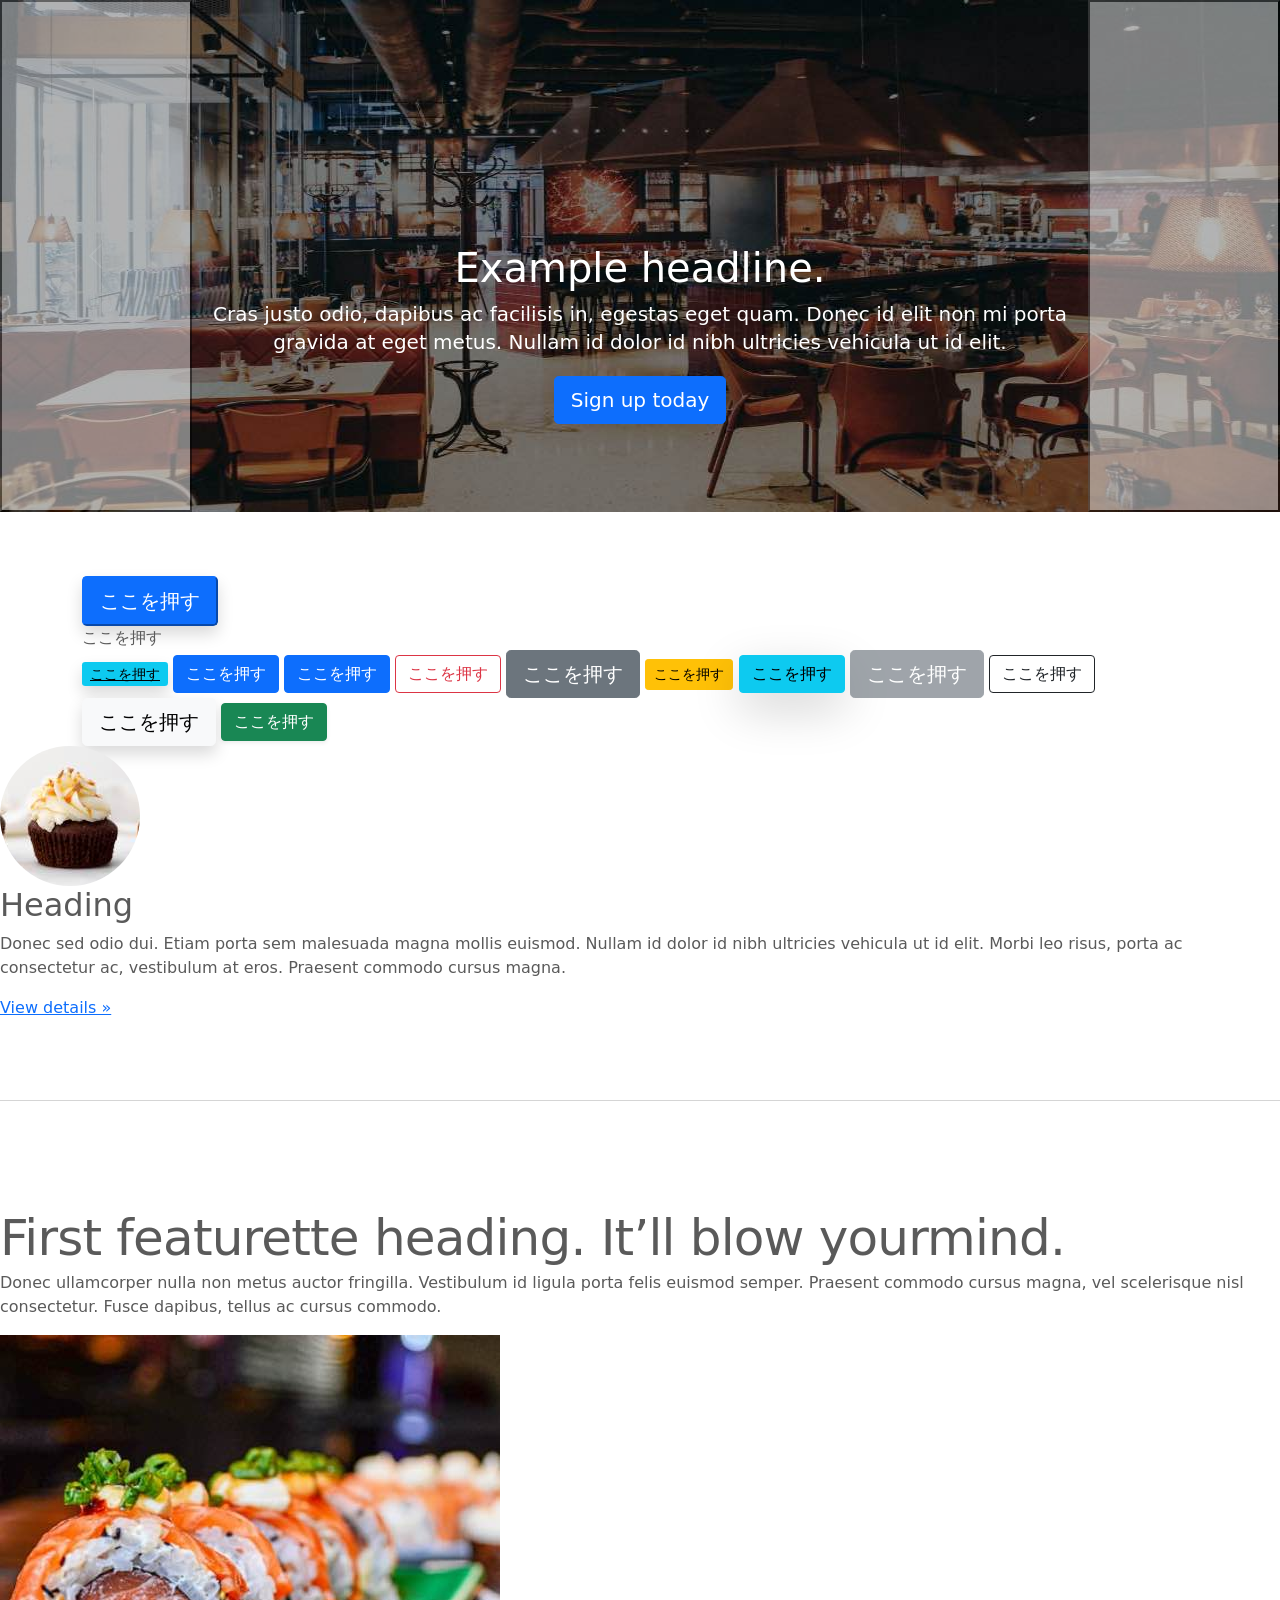
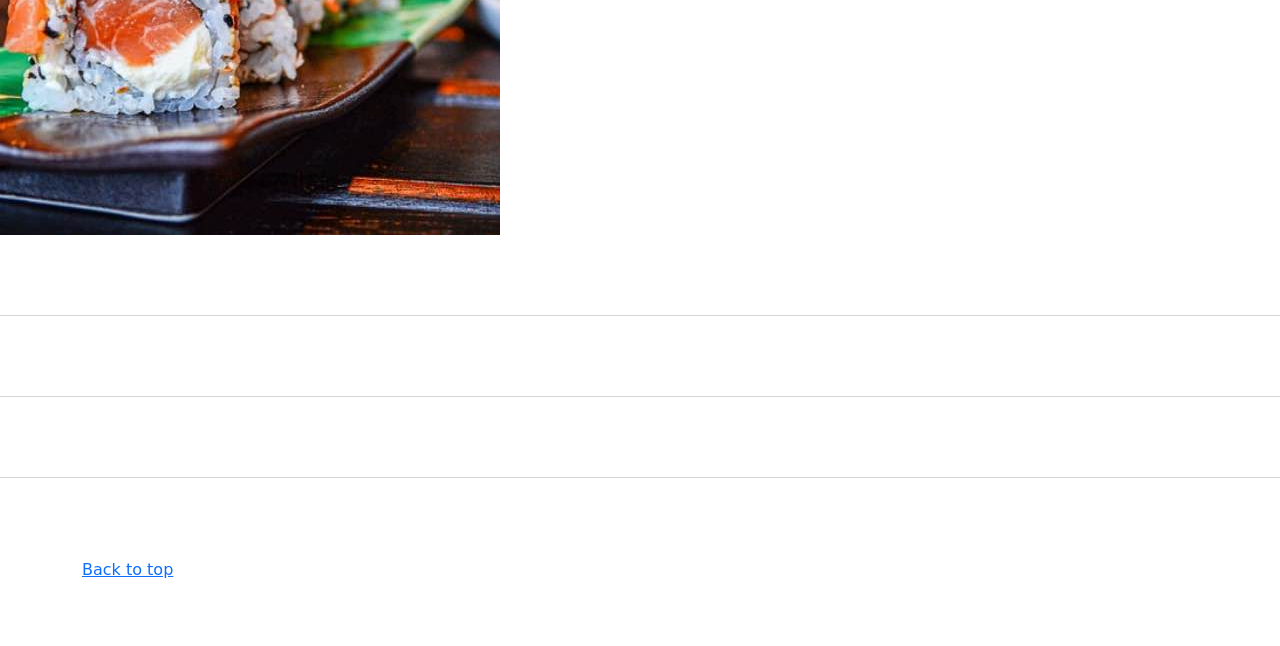
==== kadai_004/index_for_student.html @ a709d79e "kadai_004を追加" ====
<!doctype html>
<html lang="en">

<head>
  <meta charset="utf-8">
  <meta name="viewport" content="width=device-width, initial-scale=1">
  <meta name="description" content="">
  <meta name="author" content="Mark Otto, Jacob Thornton, and Bootstrap contributors">
  <meta name="generator" content="Hugo 0.79.0">
  <title>Carousel Template · Bootstrap v5.0</title>
  <link rel="canonical" href="https://getbootstrap.com/docs/5.0/examples/carousel/">
  <!-- ************************************************ bootstrap.min.cssの読み込み -->
  <link href="dist/css/bootstrap.min.css" rel="stylesheet">
  <!-- ************************************************ carousel.cssの読み込み -->
  <link href="carousel.css" rel="stylesheet">
  <!-- ************************************************ bootstrap.bundle.min.jsの読み込み -->
  <script src="dist/js/bootstrap.bundle.min.js" defer></script>
</head>

<body>
  <main>
    <!-- ************************************************ カールセル開始 -->
    <!-- <div id="myCarousel" class="carousel slide" data-bs-ride="carousel"> -->
    <div id="carouselExampleFade" class="carousel slide carousel-fade" data-bs-ride="carousel">
      <!-- <div class="carousel-inner"> -->
      <div class="carousel-inner">
        <!-- <div class="carousel-item active"> -->
        <div class="carousel-item active">
          <img src="img/top_1.jpg" class="d-block w-100" alt="サンプル画像1">
          <div class="container">
            <!-- <div class="carousel-caption"> -->
            <div class="carousel-caption">
              <h1>Example headline.</h1>
              <p>Cras justo odio, dapibus ac facilisis in, egestas eget quam. Donec id elit non mi porta gravida at eget
                metus. Nullam id dolor id nibh ultricies vehicula ut id elit.</p>
              <!-- <p><a class="btn btn-lg btn-primary" href="#" role="button">Sign up today</a></p> -->
              <p><a class="btn btn-lg btn-primary" href="#" role="button">Sign up today</a></p>
            </div>
          </div>
        </div>
        <div class="carousel-item">
          <img src="img/top_2.jpg" class="d-block w-100" alt="サンプル画像2">
          <div class="container">
            <div class="carousel-caption">
              <h1>Example headline.</h1>
              <p>Cras justo odio, dapibus ac facilisis in, egestas eget quam. Donec id elit non mi porta gravida at eget
                metus. Nullam id dolor id nibh ultricies vehicula ut id elit.</p>
              <p><a class="btn btn-lg btn-primary" href="#" role="button">Sign up today</a></p>
            </div>
          </div>
        </div>
        <div class="carousel-item">
          <img src="img/top_3.jpg" class="d-block w-100" alt="サンプル画像3">
          <div class="container">
            <div class="carousel-caption">
              <h1>Example headline.</h1>
              <p>Cras justo odio, dapibus ac facilisis in, egestas eget quam. Donec id elit non mi porta gravida at eget
                metus. Nullam id dolor id nibh ultricies vehicula ut id elit.</p>
              <p><a class="btn btn-lg btn-primary" href="#" role="button">Sign up today</a></p>
            </div>
          </div>
        </div>
      </div>
      <button class="carousel-control-prev" type="button" data-bs-target="#carouselExampleFade" data-bs-slide="prev">
        <span class="carousel-control-prev-icon" aria-hidden="true"></span>
        <span class="visually-hidden">Previous</span>
      </button>
      <button class="carousel-control-next" type="button" data-bs-target="#carouselExampleFade" data-bs-slide="next">
        <span class="carousel-control-next-icon" aria-hidden="true"></span>
        <span class="visually-hidden">Next</span>
      </button>
    </div>
    <!-- ************************************************ カールセル終了 -->
    <div class="container">

      <style>
        .button-test {
          ~~省略~~
        }
      </style>

      <!-- buttonテスト -->
      <button class="btn-primary btn-lg shadow">ここを押す</button>
      <div class="button-test">ここを押す</div>

      <a href="" class="btn-info btn-sm shadow">ここを押す</a>

      <!-- ここから追加部分 -->
      <button type="button" class="btn btn-primary">ここを押す</button>
      <a class="btn btn-primary" href="#" role="button">ここを押す</a>
      <button type="button" class="btn btn-outline-danger">ここを押す</button>
      <button type="button" class="btn btn-secondary btn-lg">ここを押す</button>
      <button type="button" class="btn btn-warning btn-sm">ここを押す</button>
      <button type="button" class="btn btn-info shadow-lg">ここを押す</button>
      <button type="button" class="btn btn-secondary btn-lg" disabled>ここを押す</button>
      <button type="button" class="btn btn-outline-dark">ここを押す</button>
      <button type="button" class="btn btn-light btn-lg shadow">ここを押す</button>
      <button type="button" class="btn btn-success shadow-sm">ここを押す</button>
      <!-- ここまで -->
    </div>
    <!-- <div class="container marketing"> -->
    <div class="">
      <!-- <div class="row"> -->
      <div class="">
        <!-- <div class="col-lg-4"> -->
        <div class="">
          <img src="img/cake.jpg" class="rounded-circle" alt="サンプル画像2">
          <h2>Heading</h2>
          <p>Donec sed odio dui. Etiam porta sem malesuada magna mollis euismod. Nullam id dolor id nibh ultricies
            vehicula ut id elit. Morbi leo risus, porta ac consectetur ac, vestibulum at eros. Praesent commodo cursus
            magna.</p>
          <!-- <p><a class="btn btn-secondary" href="#" role="button">View details &raquo;</a></p> -->
          <p><a class="" href="#" role="button">View details &raquo;</a></p>
        </div>
      </div>
      <hr class="featurette-divider">
      <!-- <div class="row"> -->
      <div class="">
        <!-- <div class="col-md-7"> -->
        <div class="">
          <!-- <h2 class="featurette-heading">First featurette heading. <span class="text-muted">It’ll blow yourmind.</span> -->
          <h2 class="featurette-heading">First featurette heading. <span class="">It’ll blow yourmind.</span></h2>
          <!-- <p class="lead">Donec ullamcorper nulla non metus auctor fringilla. Vestibulum id ligula porta felis
              euismod
              semper. Praesent commodo cursus magna, vel scelerisque nisl consectetur. Fusce dapibus, tellus ac cursus
              commodo.</p> -->
          <p class="">
            Donec ullamcorper nulla non metus auctor fringilla. Vestibulum id ligula porta felis
            euismod
            semper. Praesent commodo cursus magna, vel scelerisque nisl consectetur. Fusce dapibus, tellus ac cursus
            commodo.
          </p>
        </div>
        <!-- <div class="col-md-5"> -->
        <div class="">
          <!-- <img src="img/sushi.jpg" class="img-fluid" alt=""> -->
          <img src="img/sushi.jpg" class="" alt="サンプル画像3">
        </div>
      </div>
      <hr class="featurette-divider">
      <!-- ここにもう一つ左右を反転させたものを作ります。 -->
      <hr class="featurette-divider">
      <!-- ここにもう一つ左右を反転させたものを作ります。 -->
      <hr class="featurette-divider">
      <footer class="container">
        <!-- <p class="float-end"><a href="#">Back to top</a></p> -->
        <p class=""><a href="#">Back to top</a></p>
      </footer>
    </div>
  </main>
</body>

</html>
---- kadai_004/carousel.css ----
/* ----------------------------------------------- 全体の文字色修正と下部の余白の調整 */
body {
  /* padding-top: 3rem; */
  padding-bottom: 3rem;
  color: #5a5a5a;
}

/* ----------------------------------------------- カルーセルのカスタマイズ */
.carousel {
  margin-bottom: 4rem;
}

.carousel-caption {
  bottom: 3rem;
  z-index: 10;
}

.carousel-item {
  height: 32rem;
}

.carousel-item > img {
  position: absolute;
  top: 0;
  left: 0;
  min-width: 100%;
  height: 32rem;
}

/* ----------------------------------------------- マーケティングコンテンツ */
.marketing .col-lg-4 {
  margin-bottom: 1.5rem;
  text-align: center;
}

.marketing h2 {
  font-weight: 400;
}

/* rtl:begin:ignore */
.marketing .col-lg-4 p {
  margin-right: .75rem;
  margin-left: .75rem;
}

/* rtl:end:ignore */

/* ----------------------------------------------- フィーチャーレット */
.featurette-divider {
  margin: 5rem 0;
  /* Space out the Bootstrap <hr> more */
}

.featurette-heading {
  font-weight: 300;
  line-height: 1;
  /* rtl:remove */
  letter-spacing: -.05rem;
}

/* ----------------------------------------------- レスポンシブデザイン */
@media (min-width: 40em) {
  .carousel-caption p {
    margin-bottom: 1.25rem;
    font-size: 1.25rem;
    line-height: 1.4;
  }

  .featurette-heading {
    font-size: 50px;
  }
}

@media (min-width: 62em) {
  .featurette-heading {
    margin-top: 7rem;
  }
}
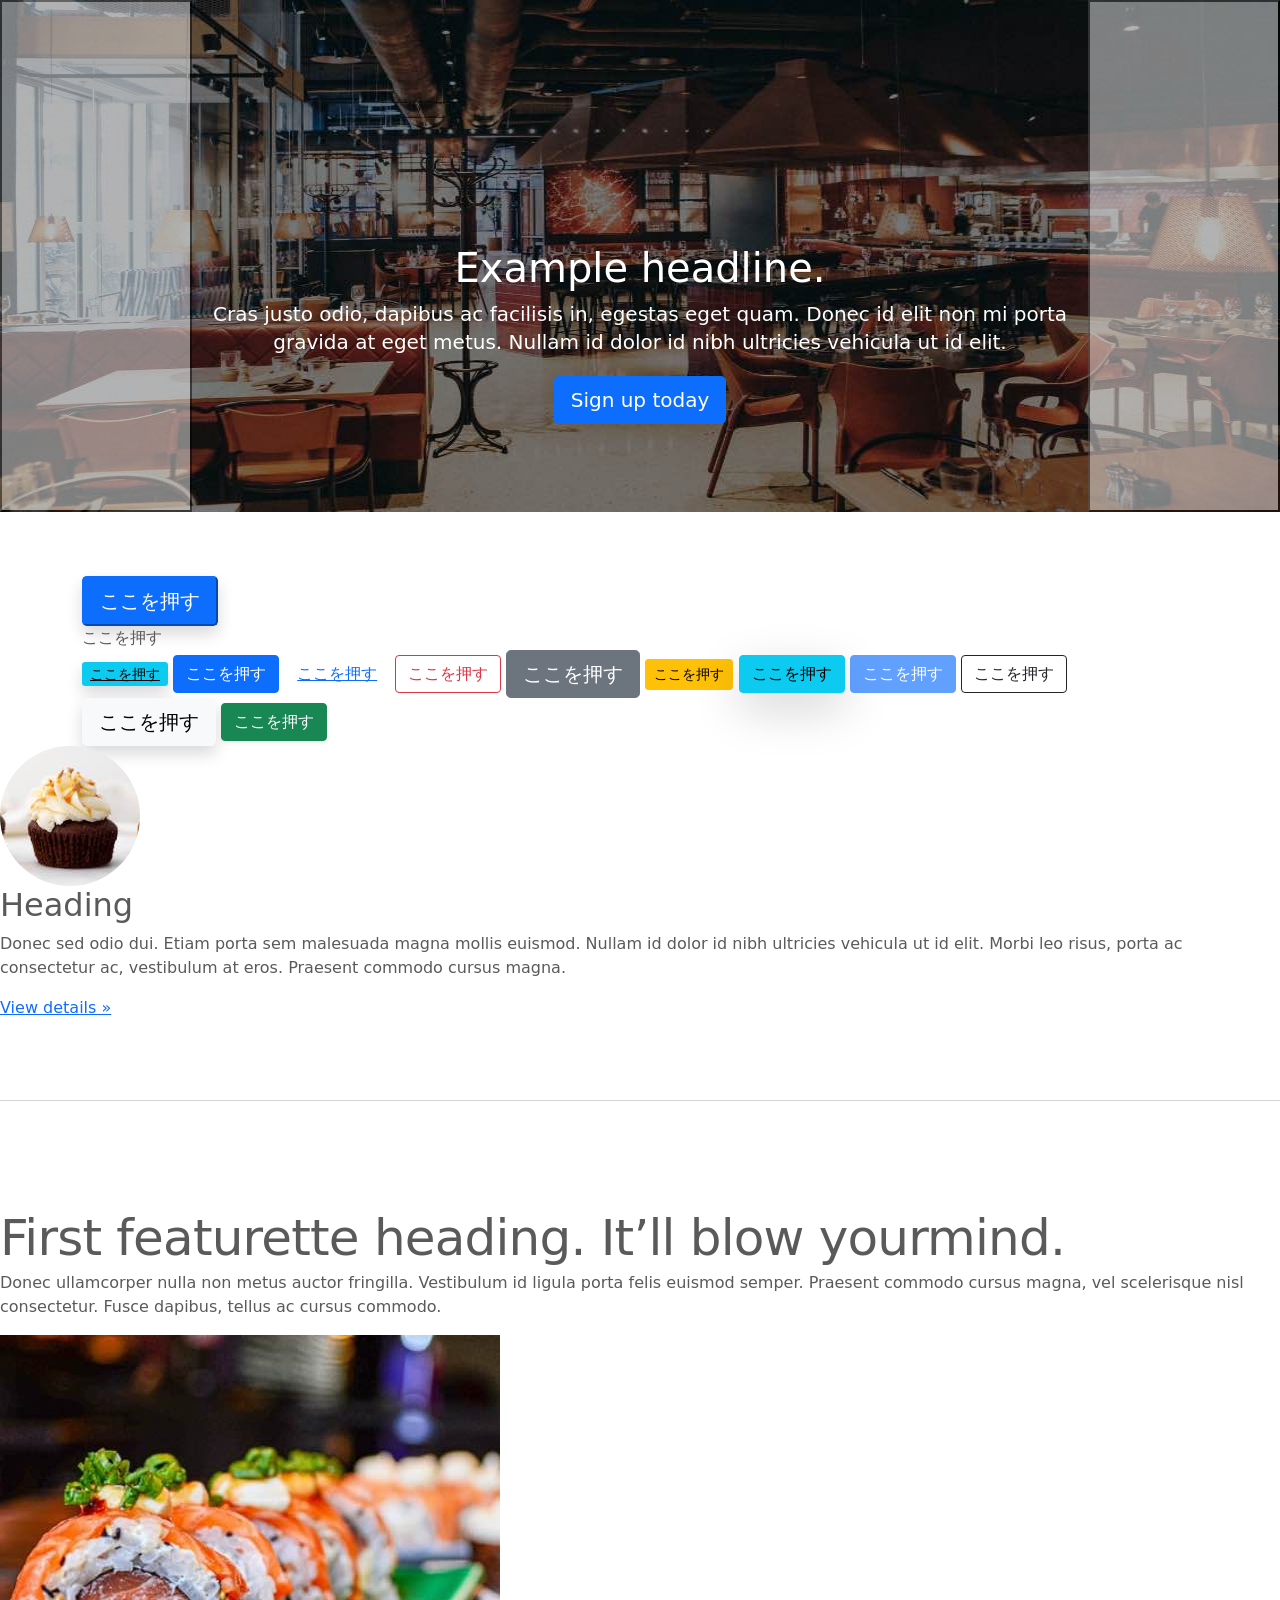
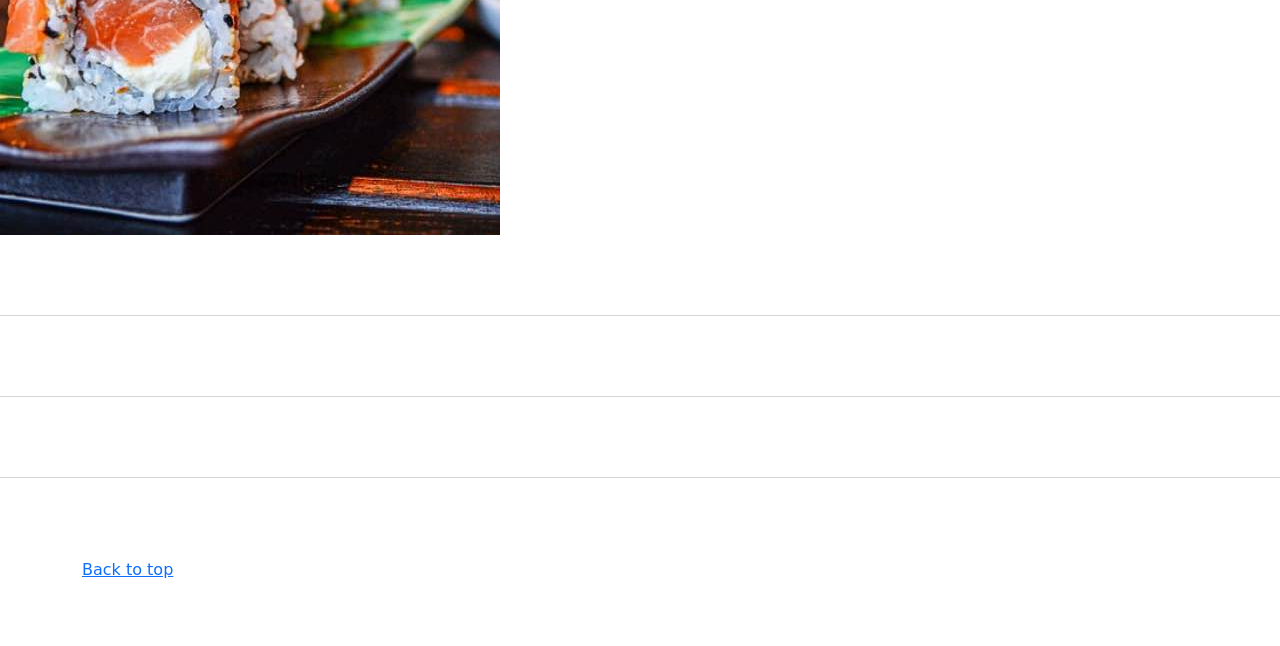
==== commit 274c5dd7: "ボタンデザインを変更" ====
--- a/kadai_004/index_for_student.html
+++ b/kadai_004/index_for_student.html
@@ -87,12 +87,12 @@
 
       <!-- ここから追加部分 -->
       <button type="button" class="btn btn-primary">ここを押す</button>
-      <a class="btn btn-primary" href="#" role="button">ここを押す</a>
+      <button type="button" class="btn btn-link">ここを押す</button>
       <button type="button" class="btn btn-outline-danger">ここを押す</button>
       <button type="button" class="btn btn-secondary btn-lg">ここを押す</button>
       <button type="button" class="btn btn-warning btn-sm">ここを押す</button>
       <button type="button" class="btn btn-info shadow-lg">ここを押す</button>
-      <button type="button" class="btn btn-secondary btn-lg" disabled>ここを押す</button>
+      <button type="button" class="btn btn-primary" disabled data-bs-toggle="button" autocomplete="off">ここを押す</button>
       <button type="button" class="btn btn-outline-dark">ここを押す</button>
       <button type="button" class="btn btn-light btn-lg shadow">ここを押す</button>
       <button type="button" class="btn btn-success shadow-sm">ここを押す</button>
@@ -150,4 +150,4 @@
   </main>
 </body>
 
-</html>+</html>
